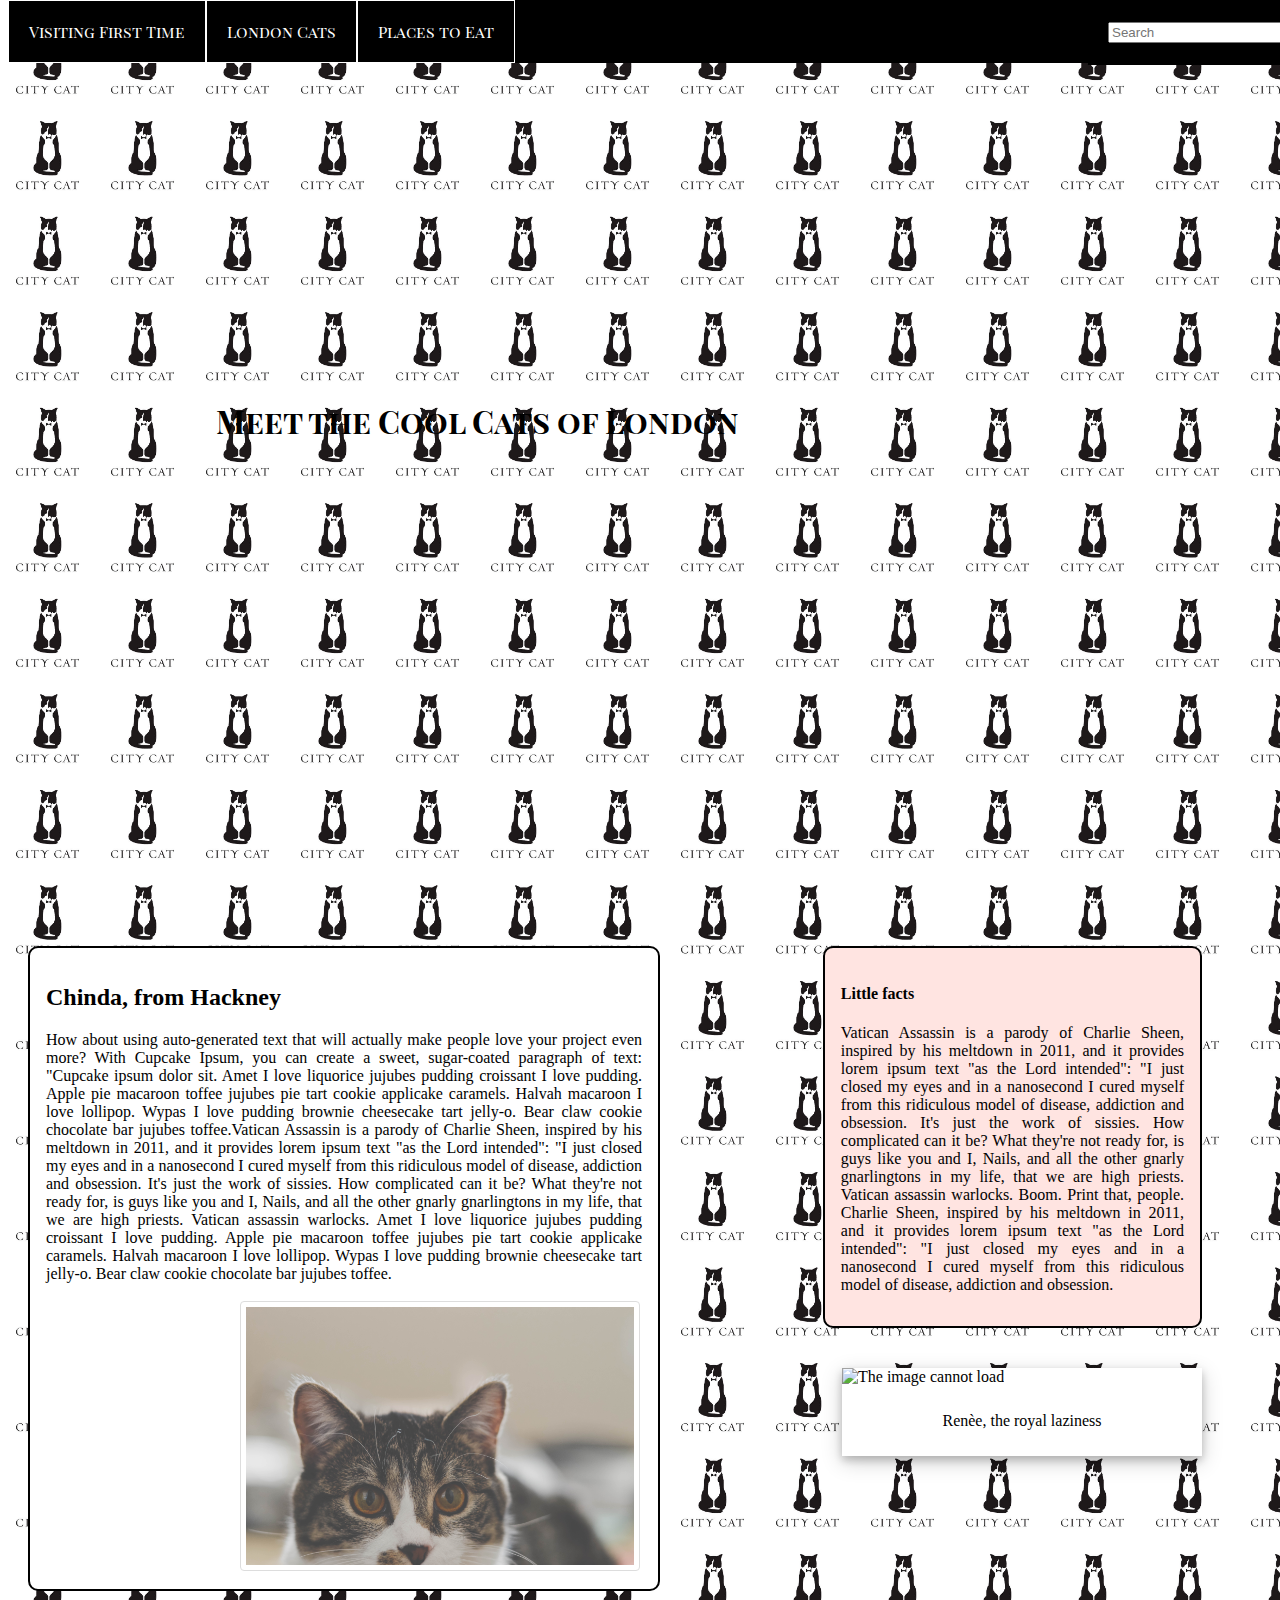
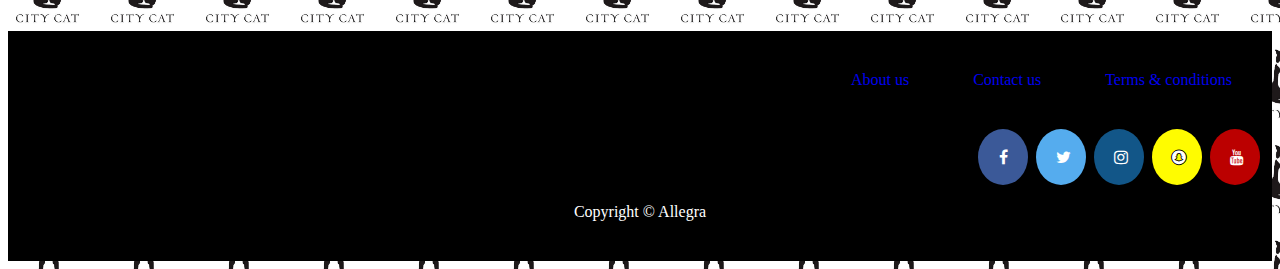
==== londoncats.html @ 824b5dd7 "second commit" ====
<!doctype html>

<html>

<head>
    <title>London Cats</title>
    <meta charset="UTF-8">
    <meta name="viewport" content="initial-scale=1.0">
 
    <link href="css/style2.css" rel="stylesheet" type="text/css">
    
    <link href="https://fonts.googleapis.com/css?family=EB+Garamond|Playfair+Display+SC|Tinos" rel="stylesheet">
    
    <link rel="stylesheet" href="https://cdnjs.cloudflare.com/ajax/libs/font-awesome/4.7.0/css/font-awesome.min.css">
    
     <!--link href="css/reset.css" rel="stylesheet" type="text/css"-->
    
</head>

<body>
    <header>
        
        <nav>
        <form>
            <input id="search" name="search box" type="text" placeholder="Search"/>
        </form>
        <ul>
            <li>
                <a href="index.html#visiting_first">
                    Visiting First Time
                </a>

            </li>
            <li>
                <a href="londoncats.html">
                    London Cats
                </a>
            </li>
                    
            <li class="dropdown">
    <a href="javascript:void(0)" class="dropbtn">Places to Eat</a>
    <div class="dropdown-content">
      <a href="index.html#vegan">Vegan</a>
      <a href="index.html#gluten_free">Gluten Free</a>
      <a href="index.html#paleo">Paleo</a>
    </div>
            </li>
        
        </ul>
    </nav>
    
    </header>
    

    <main>
        
        <!--H2 NOW HAS TO GO TO THE MAIN AND TO BE STYLED WTIH A DIV TAG------------------->    
        <div class="container">
        
            <div class="meet">
                <h2>Meet the Cool Cats of London</h2>
            </div>
        
        </div>
        
        <section id="london-cats">
            <h2>Chinda, from Hackney</h2>
            <p>
                How about using auto-generated text that will actually make people love your project even more? With Cupcake Ipsum, you can create a sweet, sugar-coated paragraph of text: "Cupcake ipsum dolor sit. Amet I love liquorice jujubes pudding croissant I love pudding. Apple pie macaroon toffee jujubes pie tart cookie applicake caramels. Halvah macaroon I love lollipop. Wypas I love pudding brownie cheesecake tart jelly-o. Bear claw cookie chocolate bar jujubes toffee.Vatican Assassin is a parody of Charlie Sheen, inspired by his meltdown in 2011, and it provides lorem ipsum text "as the Lord intended": 
                "I just closed my eyes and in a nanosecond I cured myself from this ridiculous model of disease, addiction and obsession. It's just the work of sissies. How complicated can it be? What they're not ready for, is guys like you and I, Nails, and all the other gnarly gnarlingtons in my life, that we are high priests. Vatican assassin warlocks. Amet I love liquorice jujubes pudding croissant I love pudding. Apple pie macaroon toffee jujubes pie tart cookie applicake caramels. Halvah macaroon I love lollipop. Wypas I love pudding brownie cheesecake tart jelly-o. Bear claw cookie chocolate bar jujubes toffee.
            </p>

            <img class="cat1" src=images/chinda62.jpg alt="The image cannot load" width="400"/>
            
        </section>
    
    </main>
    
    <aside>
        <section class="facts">
            <h4>Little facts</h4>
            <p>
                Vatican Assassin is a parody of Charlie Sheen, inspired by his meltdown in 2011, and it provides lorem ipsum text "as the Lord intended": "I just closed my eyes and in a nanosecond I cured myself from this ridiculous model of disease, addiction and obsession. It's just the work of sissies. How complicated can it be? What they're not ready for, is guys like you and I, Nails, and all the other gnarly gnarlingtons in my life, that we are high priests. Vatican assassin warlocks. Boom. Print that, people. Charlie Sheen, inspired by his meltdown in 2011, and it provides lorem ipsum text "as the Lord intended": "I just closed my eyes and in a nanosecond I cured myself from this ridiculous model of disease, addiction and obsession. 
            </p>
            
        </section>
        
    </aside>
    
    <aside>
        
        <div class="polaroid">
            <img src="images/renee73.jpg" alt="The image cannot load" width=360>
        <div class="container2">
            
            <p>Renèe, the royal laziness</p>
            
        </div>
        </div>
        
    </aside>
    
<!--JavaScript is best when external, if not, then at the end of BODY--->    
    <!--script>
        alert("This page contains sentitive information to other cats");
    </script-->
<!--Need to make it as a comment when editing...------------------------->

</body>
    
      <footer>
        
        <ul class="bottom_list">
        
            <li>
                <a href="#about_us">About us</a>
            </li>
            <li>
                <a href="#contact_us">Contact us</a>
            </li>
            <li>
                <a href="#terms">Terms & conditions</a>
            </li>
        </ul>
        
        <a href="#facebook" class="fa fa-facebook"></a>
        <a href="#twitter" class="fa fa-twitter"></a>
        <a href="#instagram" class="fa fa-instagram"></a>
        <a href="#snapchat" class="fa fa-snapchat"></a>
        <a href="#youtube" class="fa fa-youtube"></a>
        
         <p>Copyright &copy; Allegra</p>
        
    </footer>

</html>
---- css/style2.css ----
#london-cats {
    float: left;
    width: 50%;
    margin: 20px 20px 40px 20px;
    padding: 1em;
    border: 2px solid black;
    text-align: justify;
    border-radius: 10px;
    background-color: white;
}
        
.facts {
    float: right;
    margin: 20px 70px 40px 20px;
    width: 30%;
    padding: 1em;
    border: 2px solid black;
    background-color: mistyrose;
    text-align: justify;
    border-radius: 10px;
}
    
.container {
    position: relative;
}

.meet {
    background-image: url("../images/cat34524.jpg");
    background-size: 100%;
    background: cover;
    background-repeat: no-repeat;
    width: 100%;
    padding: 20em;
    padding-left: 10em;
    padding-top: 15em;
    color: black;
    text-align: left;
    margin-top: 3em;
    margin-left: 0;
    margin-right: 0;
    margin-bottom: 2em;
    text-decoration: none;
    font-size: 1.3em;
    font-family: 'Playfair Display SC', serif;
}

body {
    background-image: url("../images/city-cat_logo.png");
    background-repeat: repeat;
    background-size: 95px;
}


/*--HOW TO STYLE THE <SCRIPT> TAG???-------------------------------*/
        
script {
    padding: 40px;
    color: navajowhite;
}
        
.cat1 {
    border: 1px solid #ddd;
    border-radius: 4px;
    padding: 5px;
    width: 400px;
    float:right; 
    margin: 2px; 
}
        
div.polaroid {
    width: 360px;
    float: right;
    position: relative;
    background-color: white;
    box-shadow: 0 4px 8px 0 rgba(0, 0, 0, 0.2), 0 6px 20px 0 rgba(0, 0, 0, 0.19);
    margin: 0 70px 10px 10px;
}   

div.container2 {
    text-align: center;
    padding: 10px 20px;
    position: relative;
}


/* NAV BAR STYLING HERE:---------------------------------*/
nav ul {
    list-style-type: none;
    margin: 0;
    padding: 0;
    overflow: hidden;
    background-color: black;
}

nav li a {
    display: block;
    border: 1px solid white;
    margin: 0;
    color: white;
    text-align: center;
    padding: 20px 20px;
    text-decoration: none;
    font-size: 1em;
    font-family: 'Playfair Display SC', serif;
}

/* Change the link color to lightpink on hover */
nav li a:hover {
    background-color: lightpink;
}

nav {
    position: fixed;
    width: 100%;
    top: 0px;
    z-index: 3;
}

nav li {
    display: inline;
    float: left;
}

/*-----Search box----- how the fuck to style it????---*/ 
form {
    float: right;
    margin: 0;
    width: 200px;
    background-color: black;
    padding: 22px 20px;
} 

/*---------------drop button--------------------------------*/

.dropbtn {
    display: inline-block;
    color: white;
    text-align: center;
    padding: 20px 20px;
    text-decoration: none;
}

li a:hover, .dropdown:hover .dropbtn {
    background-color: lightpink;
}

li.dropdown {
    display: inline-block;
}

.dropdown-content {
    display: none;
    position: absolute;
    background-color: lightgrey;
    min-width: 180px;
    box-shadow: 0px 8px 16px 0px rgba(0,0,0,0.2);
    z-index: 1;
}

.dropdown-content a {
    color: black;
    padding: 20px 20px;
    text-decoration: none;
    display: block;
    text-align: left;
}

.dropdown-content a:hover {background-color: lightpink;}

.dropdown:hover .dropdown-content {
    display: block;
}
/* END OF NAV BAR STYLING ---------------------------*/
       


/* SOCIAL MEDIA ICONS stlying-------------------------*/
.fa {
    padding: 20px;
    font-size: 30px;
    width: 50px;
    text-decoration: none;
    border-radius: 50%;
    margin: 2px;
    position: relative;
    margin-top: 40px;
}

.fa:hover {
    opacity: 0.7;
}

.fa-facebook {
  background: #3B5998;
  color: white;
}

.fa-twitter {
  background: #55ACEE;
  color: white;
}
    
.fa-instagram {
  background: #125688;
  color: white;
} 
    
.fa-snapchat {
  background: #fffc00;
  color: white;
  text-shadow: -1px 0 black, 0 1px black, 1px 0 black, 0 -1px black;
}
   
.fa-youtube {
  background: #bb0000;
  color: white;
}   

/* SOCIAL MEDIA ICONS styling finished --------------*/

footer {
    clear: left;
    padding: 30px;
    padding-left: 10px;
    padding-right: 10px;
    width: 100%;
    margin: 0px;
    border: 0;
    color: white;
    background-color: black;
    text-align: right;
    position: relative;
    display: block;
}

footer ul {
    list-style-type: none;
    margin: 0;
    padding: 0;
    overflow: hidden;
    background-color: black;
    position: relative;
    margin-top: 10px;
}

footer li {
    display: inline;
    padding: 30px;
}

footer li a {
    text-decoration: none;
}

footer li a:hover {
    background-color: #111;
}
    
footer p {
    padding 20px;
    margin-bottom: 10px;
    position: relative;
    text-align: center;
}
/* END OF FOOTER STLYING --------------------------*/ 


/* EVERY PAGE MUST HAVE THISSSSS--MAKES A DIFF-----*/    
* {
    box-sizing: border-box;
}

img {
    max-width: 100%;
}

/*------------------------------------------------*/
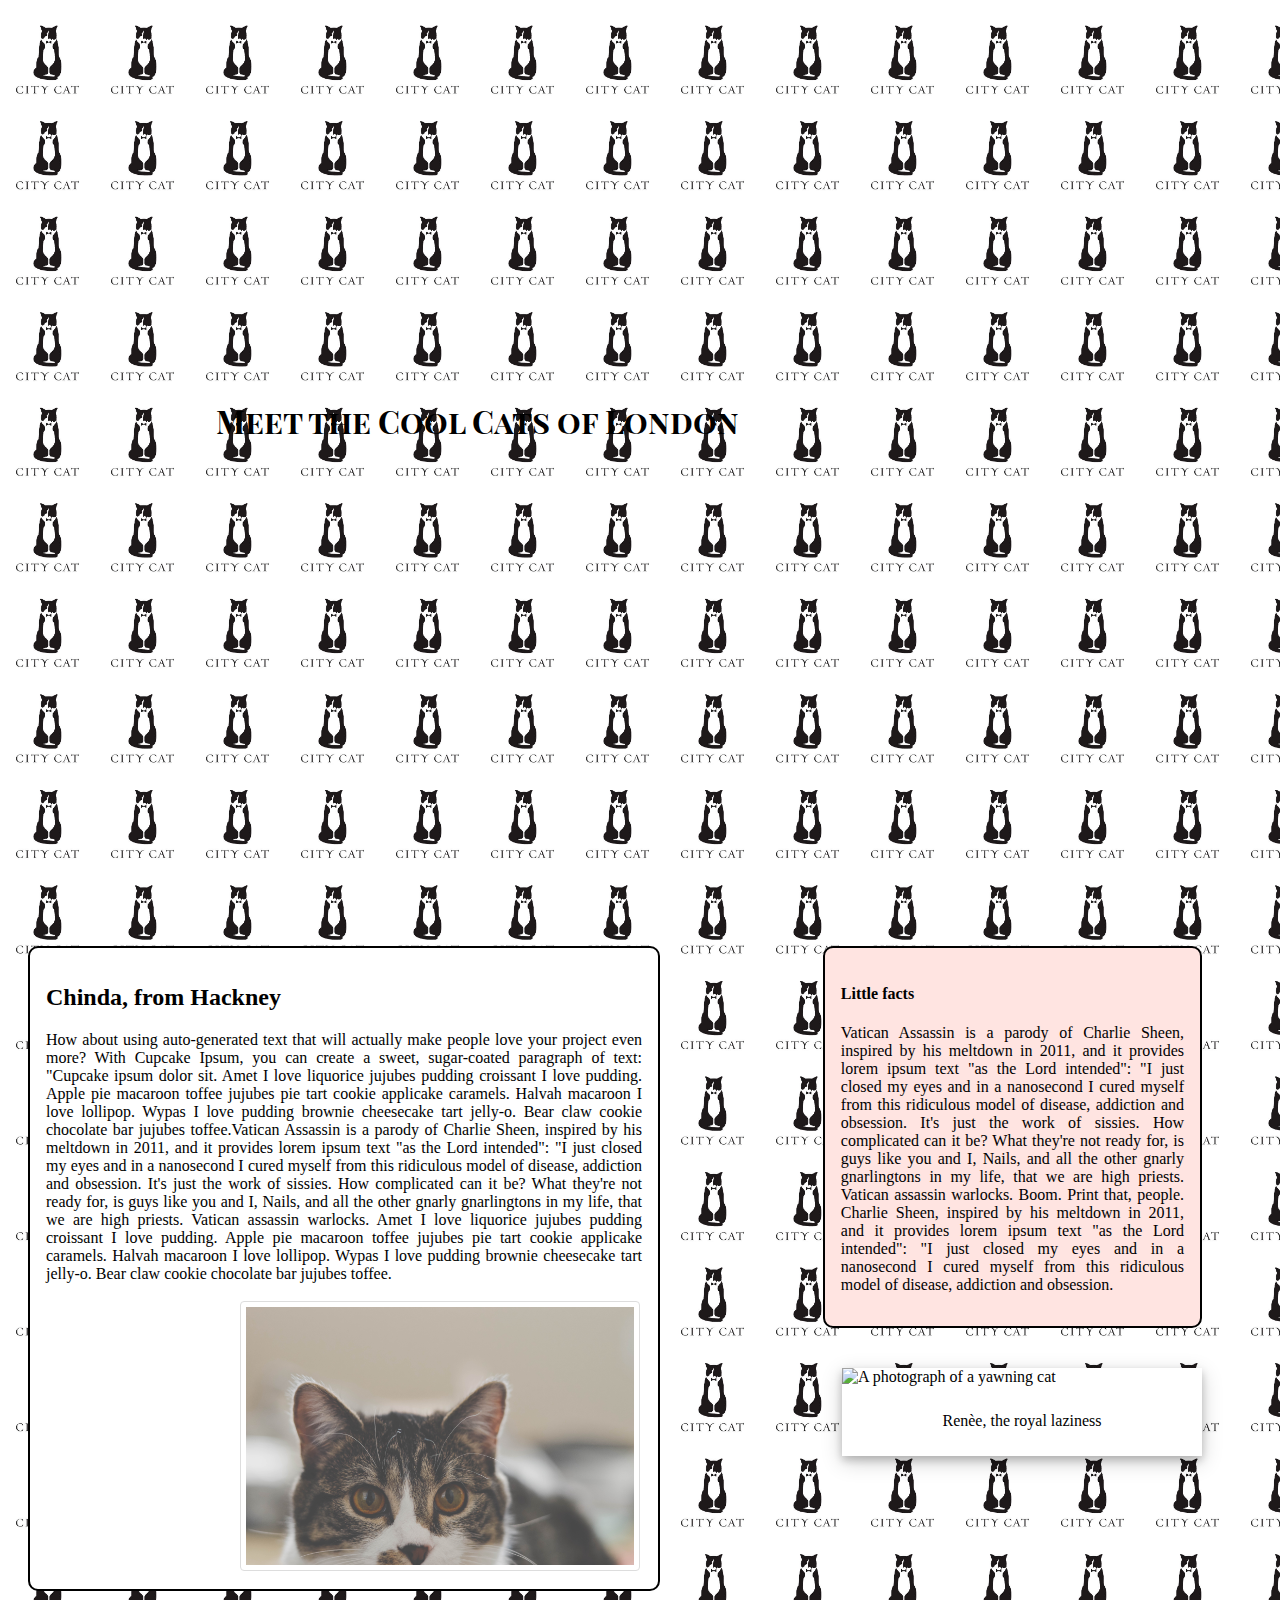
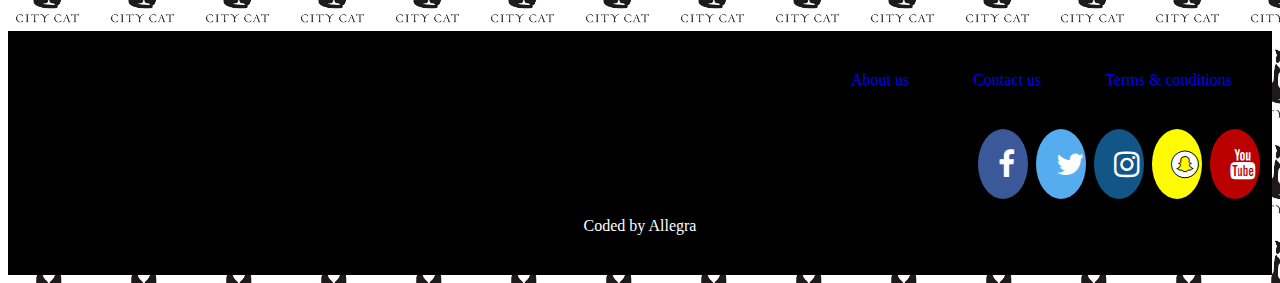
==== commit d57ddcdf: "fixed the first page" ====
--- a/londoncats.html
+++ b/londoncats.html
@@ -1,26 +1,29 @@
  <!doctype html>
 
-<html>
+<html lang="en">
 
 <head>
     <title>London Cats</title>
     <meta charset="UTF-8">
     <meta name="viewport" content="initial-scale=1.0">
- 
-    <link href="css/style2.css" rel="stylesheet" type="text/css">
+
+<!--1.LINK FOR BOOTSTRAP--> 
+<link rel="stylesheet" href="https://maxcdn.bootstrapcdn.com/bootstrap/4.0.0-alpha.6/css/bootstrap.min.css" integrity="sha384-rwoIResjU2yc3z8GV/NPeZWAv56rSmLldC3R/AZzGRnGxQQKnKkoFVhFQhNUwEyJ" crossorigin="anonymous">
     
-    <link href="https://fonts.googleapis.com/css?family=EB+Garamond|Playfair+Display+SC|Tinos" rel="stylesheet">
-    
-    <link rel="stylesheet" href="https://cdnjs.cloudflare.com/ajax/libs/font-awesome/4.7.0/css/font-awesome.min.css">
-    
-     <!--link href="css/reset.css" rel="stylesheet" type="text/css"-->
+<!--2.LINK FOR ICONS-->   
+<link rel="stylesheet" href="https://cdnjs.cloudflare.com/ajax/libs/font-awesome/4.7.0/css/font-awesome.min.css">   
+<!--3. CSS link -->
+ <link href="css/style2.css" rel="stylesheet" type="text/css">
+
+<!-- Google Fonts -->
+<link href="https://fonts.googleapis.com/css?family=EB+Garamond|Playfair+Display+SC|Tinos" rel="stylesheet">
     
 </head>
 
 <body>
     <header>
         
-        <nav>
+     <!--    <nav>
         <form>
             <input id="search" name="search box" type="text" placeholder="Search"/>
         </form>
@@ -47,14 +50,13 @@
             </li>
         
         </ul>
-    </nav>
+    </nav> -->
     
     </header>
     
 
     <main>
-        
-        <!--H2 NOW HAS TO GO TO THE MAIN AND TO BE STYLED WTIH A DIV TAG------------------->    
+   
         <div class="container">
         
             <div class="meet">
@@ -70,7 +72,7 @@
                 "I just closed my eyes and in a nanosecond I cured myself from this ridiculous model of disease, addiction and obsession. It's just the work of sissies. How complicated can it be? What they're not ready for, is guys like you and I, Nails, and all the other gnarly gnarlingtons in my life, that we are high priests. Vatican assassin warlocks. Amet I love liquorice jujubes pudding croissant I love pudding. Apple pie macaroon toffee jujubes pie tart cookie applicake caramels. Halvah macaroon I love lollipop. Wypas I love pudding brownie cheesecake tart jelly-o. Bear claw cookie chocolate bar jujubes toffee.
             </p>
 
-            <img class="cat1" src=images/chinda62.jpg alt="The image cannot load" width="400"/>
+            <img class="cat1" src=images/chinda62.jpg alt="Photograph of a cat" width="400"/>
             
         </section>
     
@@ -90,7 +92,8 @@
     <aside>
         
         <div class="polaroid">
-            <img src="images/renee73.jpg" alt="The image cannot load" width=360>
+            <img src="images/renee73.jpg" alt="A photograph of a yawning cat" width=360>
+
         <div class="container2">
             
             <p>Renèe, the royal laziness</p>
@@ -100,13 +103,12 @@
         
     </aside>
     
-<!--JavaScript is best when external, if not, then at the end of BODY--->    
+<!--JavaScript is best when external, if not, then at the end of BODY-->    
     <!--script>
         alert("This page contains sentitive information to other cats");
     </script-->
-<!--Need to make it as a comment when editing...------------------------->
+<!--Need to make it as a comment when editing...-->
 
-</body>
     
       <footer>
         
@@ -129,8 +131,34 @@
         <a href="#snapchat" class="fa fa-snapchat"></a>
         <a href="#youtube" class="fa fa-youtube"></a>
         
-         <p>Copyright &copy; Allegra</p>
+         <p>Coded by Allegra</p>
         
     </footer>
 
+
+
+<!--SCRIPT LINKS END OF BODY-->    
+      
+<!--4.jQuery-->
+<script src="https://ajax.googleapis.com/ajax/libs/jquery/3.2.1/jquery.min.js"></script>
+
+<!--5.this one for TETHER.IO-->
+<script src="https://npmcdn.com/tether@1.2.4/dist/js/tether.min.js"></script>
+    
+<!--6.JS for BOOTSTRAP-->
+<script src="https://maxcdn.bootstrapcdn.com/bootstrap/4.0.0-alpha.6/js/bootstrap.min.js" integrity="sha384-vBWWzlZJ8ea9aCX4pEW3rVHjgjt7zpkNpZk+02D9phzyeVkE+jo0ieGizqPLForn" crossorigin="anonymous"></script>
+    
+<!--7.link to JS-->
+<!-- <script src="scripts.js"></script> -->
+
+
+<!--JavaScript is best when external, if not, then at the end of BODY-->    
+    <!--script>
+        alert("This page contains sentitive information to other cats");
+    </script-->
+<!--Need to make it as a comment when editing...-->
+
+
+</body>
+
 </html> 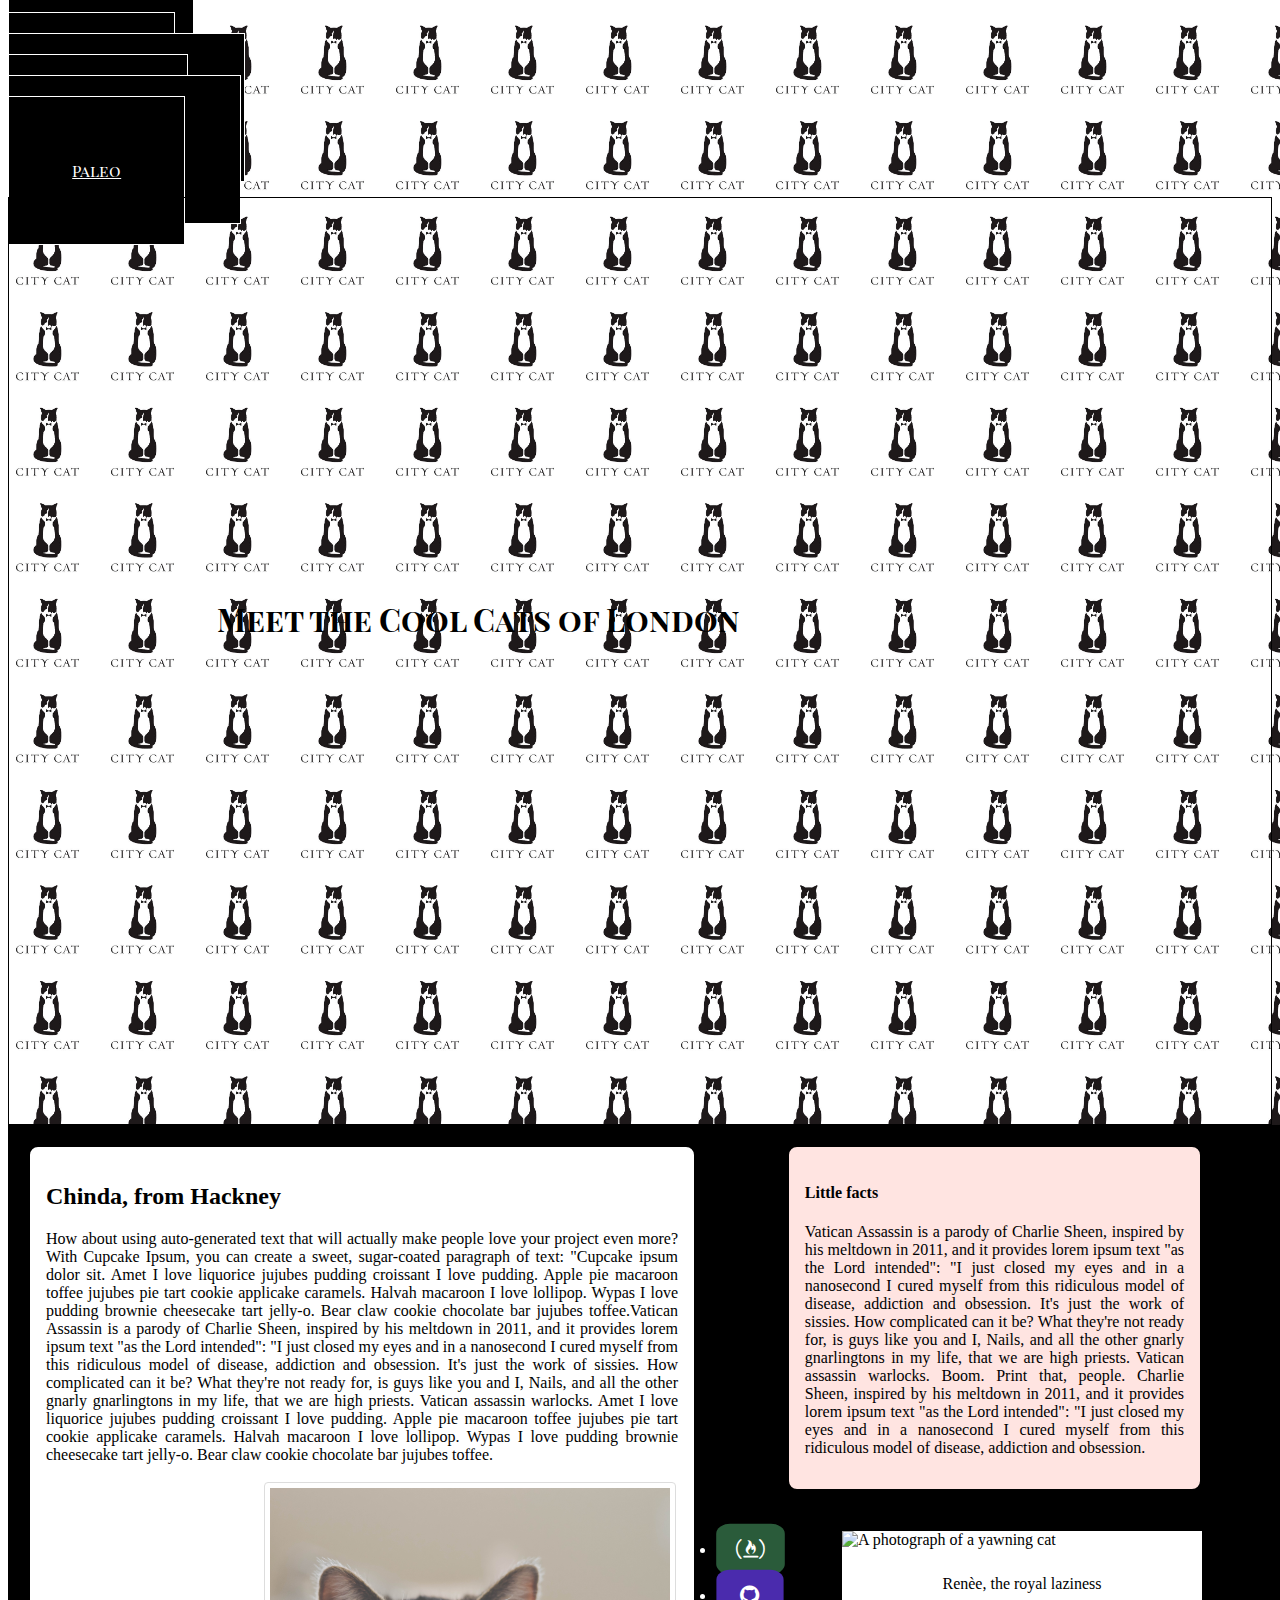
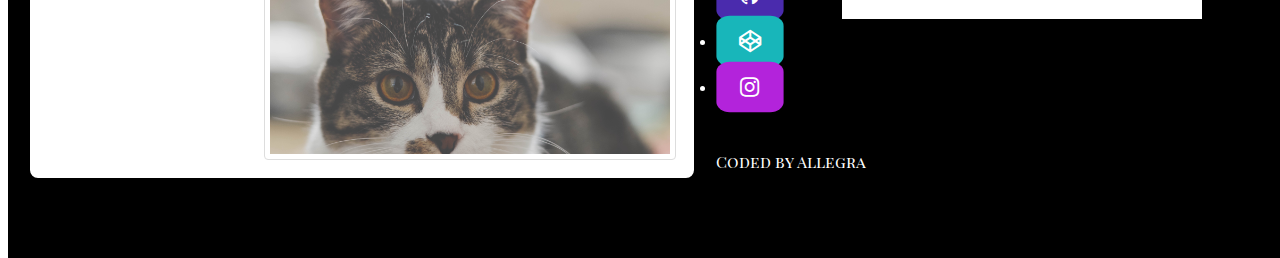
==== commit 6c164052: "adjusted index.html for mobile" ====
--- a/londoncats.html
+++ b/londoncats.html
@@ -21,38 +21,44 @@
 </head>
 
 <body>
-    <header>
-        
-     <!--    <nav>
-        <form>
-            <input id="search" name="search box" type="text" placeholder="Search"/>
-        </form>
-        <ul>
-            <li>
-                <a href="index.html#visiting_first">
-                    Visiting First Time
-                </a>
 
-            </li>
-            <li>
-                <a href="londoncats.html">
-                    London Cats
-                </a>
-            </li>
-                    
-            <li class="dropdown">
-    <a href="javascript:void(0)" class="dropbtn">Places to Eat</a>
-    <div class="dropdown-content">
-      <a href="index.html#vegan">Vegan</a>
-      <a href="index.html#gluten_free">Gluten Free</a>
-      <a href="index.html#paleo">Paleo</a>
+<nav class="navbar navbar-fixed-top">
+
+    <div class="container-fluid">
+            <div class="navbar-header text-center">
+                <a class="navbar-brand" href="#">MY LONDON GUIDE</a>
+            </div>
+
+      <ul class="three-nav-links d-flex flex-row justify-content-left col-xs-12">
+        <li class="nav-item">
+          <a class="nav-link" href="index.html#visiting">PLACES</a>
+          </li>
+        <li class="nav-item">
+          <a class="nav-link" href="londoncats.html">CATS</a>
+        </li>
+        <li class="nav-item dropdown">
+            <a class="dropdown-toggle nav-link" data-toggle="dropdown" href="index.html#restaurants">RESTAURANTS
+            <span class="caret"></span></a>
+            <ul class="dropdown-menu">
+                  <li class="nav-item"><a class="nav-link" href="index.html#vegan">Vegan</a></li>
+                  <li class="nav-item"><a class="nav-link" href="index.html#gluten-free">Gluten Free</a></li>
+                  <li class="nav-item"><a class="nav-link" href="index.html#paleo">Paleo</a></li>
+            </ul>
+        </li>
+      </ul> 
+
+<!--     <form>
+        <input id="search" name="search box" type="text" placeholder="Search"/>
+    </form>  -->
+
+      <!-- GLYPHICONS NOT WORKING -->
+<!--     <ul class="d-flex flex-row justify-content-end ">
+      <li><a href="#"><span class="glyphicon glyphicon-user" aria-hidden="true"></span> Sign Up</a></li>
+      <li><a href="#"><span class="glyphicon glyphicon-log-in" aria-hidden="true"></span> Login</a></li>
+    </ul> -->
+
     </div>
-            </li>
-        
-        </ul>
-    </nav> -->
-    
-    </header>
+</nav>
     
 
     <main>
@@ -109,38 +115,25 @@
     </script-->
 <!--Need to make it as a comment when editing...-->
 
-    
-      <footer>
+<footer>
+    <div class="social-icons d-flex flex-row justify-content-center col-xs-12">
+
+         <li><a href="https://www.freecodecamp.org/allegra9" target="_blank" title="FreeCodeCamp"><i class="fa fa-free-code-camp"></i></a></li>
+
+         <li><a href="https://github.com/Allegra9" target="_blank" title="GitHub" class="social-icon">
+          <i class="fa fa-github"></i></a></li>
+
+         <li><a href="https://codepen.io/aukseallegra" target="_blank" title="CodePen"><i class="fa fa-codepen" aria-hidden="true"></i></a></li> 
         
-        <ul class="bottom_list">
-        
-            <li>
-                <a href="#about_us">About us</a>
-            </li>
-            <li>
-                <a href="#contact_us">Contact us</a>
-            </li>
-            <li>
-                <a href="#terms">Terms & conditions</a>
-            </li>
-        </ul>
-        
-        <a href="#facebook" class="fa fa-facebook"></a>
-        <a href="#twitter" class="fa fa-twitter"></a>
-        <a href="#instagram" class="fa fa-instagram"></a>
-        <a href="#snapchat" class="fa fa-snapchat"></a>
-        <a href="#youtube" class="fa fa-youtube"></a>
-        
-         <p>Coded by Allegra</p>
-        
-    </footer>
-
-
+        <li><a href="https://www.instagram.com/houseofcold/" title="Instagram" class="social-icon"> <i class="fa fa-instagram"></i></a></li> 
+    </div>
+         <p class="text-center">Coded by Allegra</p>
+</footer>   
 
 <!--SCRIPT LINKS END OF BODY-->    
       
 <!--4.jQuery-->
-<script src="https://ajax.googleapis.com/ajax/libs/jquery/3.2.1/jquery.min.js"></script>
+<script src="https://ajax.googleapis.com/ajax/libs/jquery/3.3.1/jquery.min.js"></script>
 
 <!--5.this one for TETHER.IO-->
 <script src="https://npmcdn.com/tether@1.2.4/dist/js/tether.min.js"></script>
@@ -150,15 +143,6 @@
     
 <!--7.link to JS-->
 <!-- <script src="scripts.js"></script> -->
-
-
-<!--JavaScript is best when external, if not, then at the end of BODY-->    
-    <!--script>
-        alert("This page contains sentitive information to other cats");
-    </script-->
-<!--Need to make it as a comment when editing...-->
-
-
+    
 </body>
-
 </html> --- a/css/style2.css
+++ b/css/style2.css
@@ -1,3 +1,66 @@
+
+.navbar-brand {
+    color: #000;
+    padding: 20px;
+    font-family: 'Playfair Display SC', serif;
+}
+
+ul {
+    padding:0;
+    list-style: none;
+}
+
+nav li a {
+    background-color: #000;
+    color: #fff;
+    border: 1px solid white;
+    text-align: center;
+    width: 250px;
+    font-family: 'Playfair Display SC', serif;
+}
+
+.nav-link {
+    padding: 5%;
+}
+
+nav li a:hover {
+    background-color: lightpink;
+}
+
+.dropdown-menu a {
+    background-color: #000;
+    color: #fff;
+    border: 1px solid white;
+    text-align: center;
+    width: 250px;
+    font-family: 'Playfair Display SC', serif;
+}
+
+body {
+    padding-top: 10px;
+    background-image: url("../images/st_pauls776.jpg");
+    background: contain;
+    background-size: 100%;
+    background-repeat: no-repeat;
+    height: 900px;
+}
+
+.container {
+    background-image: url("../images/st_pauls776.jpg");
+    background: contain;
+    background-size: 100%;
+    background-repeat: no-repeat;
+    border: 0.5px #000 solid;
+    height: 70%;
+}
+
+
+
+
+
+
+
+
 #london-cats {
     float: left;
     width: 50%;
@@ -84,7 +147,7 @@
 
 
 /* NAV BAR STYLING HERE:---------------------------------*/
-nav ul {
+/*nav ul {
     list-style-type: none;
     margin: 0;
     padding: 0;
@@ -105,7 +168,7 @@
 }
 
 /* Change the link color to lightpink on hover */
-nav li a:hover {
+/*nav li a:hover {
     background-color: lightpink;
 }
 
@@ -119,20 +182,20 @@
 nav li {
     display: inline;
     float: left;
-}
+}*/*/
 
 /*-----Search box----- how the fuck to style it????---*/ 
-form {
+/*form {
     float: right;
     margin: 0;
     width: 200px;
     background-color: black;
     padding: 22px 20px;
-} 
+} */
 
 /*---------------drop button--------------------------------*/
 
-.dropbtn {
+/*.dropbtn {
     display: inline-block;
     color: white;
     text-align: center;
@@ -168,14 +231,10 @@
 .dropdown-content a:hover {background-color: lightpink;}
 
 .dropdown:hover .dropdown-content {
-    display: block;
-}
-/* END OF NAV BAR STYLING ---------------------------*/
-       
-
-
-/* SOCIAL MEDIA ICONS stlying-------------------------*/
-.fa {
+    display: block;*/
+
+
+/*.fa {
     padding: 20px;
     font-size: 30px;
     width: 50px;
@@ -188,8 +247,8 @@
 
 .fa:hover {
     opacity: 0.7;
-}
-
+}*/
+/*
 .fa-facebook {
   background: #3B5998;
   color: white;
@@ -214,11 +273,11 @@
 .fa-youtube {
   background: #bb0000;
   color: white;
-}   
+}   */
 
 /* SOCIAL MEDIA ICONS styling finished --------------*/
 
-footer {
+/*footer {
     clear: left;
     padding: 30px;
     padding-left: 10px;
@@ -261,23 +320,166 @@
     margin-bottom: 10px;
     position: relative;
     text-align: center;
-}
-/* END OF FOOTER STLYING --------------------------*/ 
-
-
-/* EVERY PAGE MUST HAVE THISSSSS--MAKES A DIFF-----*/    
-* {
-    box-sizing: border-box;
-}
-
-img {
-    max-width: 100%;
-}
-
-/*------------------------------------------------*/
-
-
-
-
-
-
+}*/
+
+
+/*SOCIAL MEDIA ICONS*/
+
+.social-icons li {
+    vertical-align: top;
+    margin: 1%;
+    display: inline;
+    height: 50px;
+}
+
+.social-icons a {
+    color: #fff;
+    text-decoration: none;
+}
+
+.fa-free-code-camp {
+    padding: 10px 14px;
+    background-color: #2a5b3a;
+    border-radius: 20%;
+    transform: scale(1.4);
+    margin: 0 10px 10px 10px;
+}
+.fa-free-code-camp:hover {
+    box-shadow: -5px -5px 40px #fff387;
+}
+
+.fa-github {
+    padding: 10px 17px;
+    background-color: #4a2bad;
+    border-radius: 20%;
+    transform: scale(1.4);
+    margin: 0 10px 10px 10px;
+}
+.fa-github:hover {
+    box-shadow: -5px -5px 40px #fff387;
+}
+
+.fa-codepen {
+    padding: 10px 16px;
+    background-color: #18b6ba;
+    border-radius: 20%;
+    transform: scale(1.4);
+    margin: 0 10px 10px 10px;
+}
+.fa-codepen:hover {
+    box-shadow: -5px -5px 40px #fff387;
+}
+
+.fa-instagram {
+    padding: 10px 17px;
+    background-color: #b323db;
+    border-radius: 20%;
+    transform: scale(1.4);
+    margin: 0 10px 10px 10px;
+}
+.fa-instagram:hover {
+    box-shadow: -5px -5px 40px #fff387;
+}
+
+footer {
+    padding: 70px;
+    width: 100%;
+    margin: 0px;
+    color: #fff;
+    background-color: #000;
+}
+
+footer ul {
+    list-style-type: none;
+}
+
+footer p {
+    font-family: 'Playfair Display SC', serif;
+    padding-top: 20px;
+}
+
+/*MEDIA QUERIES*/
+
+/* smaller than 1024 */ 
+/* iPad landscape */ 
+@media screen and (max-width: 990px){
+
+    h1 {
+    font-size: 9em;
+    padding-top: 20%;
+    letter-spacing: 10px;
+    }
+
+    .container {
+    height: 52%;
+    }
+
+}
+
+/* smaller than 768 */ 
+/* iPad portrait */ 
+@media screen and (max-width: 768px) {
+
+    nav li a {
+    width: 200px;
+    }
+
+    .dropdown-menu a {
+    width: 200px;
+    }
+
+    h1 {
+    font-size: 6em;
+    padding-top: 15%;
+    letter-spacing: 10px;
+    }
+
+    .container {
+    height: 40%;
+    }
+
+    #visiting {
+    column-count: 1;
+    }
+
+    #gluten-free {
+    column-count: 1;
+    }
+
+    #paleo {
+    column-count: 1;
+    }
+
+}
+
+/* smaller than 590 */
+/* iPhone 6 */
+@media screen and (max-width: 590px) {
+
+    nav li a {
+    width: 170px;
+    }
+
+    .dropdown-menu a {
+    width: 170px;
+    }
+
+    h1 {
+    font-size: 6em;
+    padding-top: 15%;
+    letter-spacing: 10px;
+    }
+
+    .container {
+    height: 40%;
+    }
+
+}    
+
+
+
+
+
+
+
+
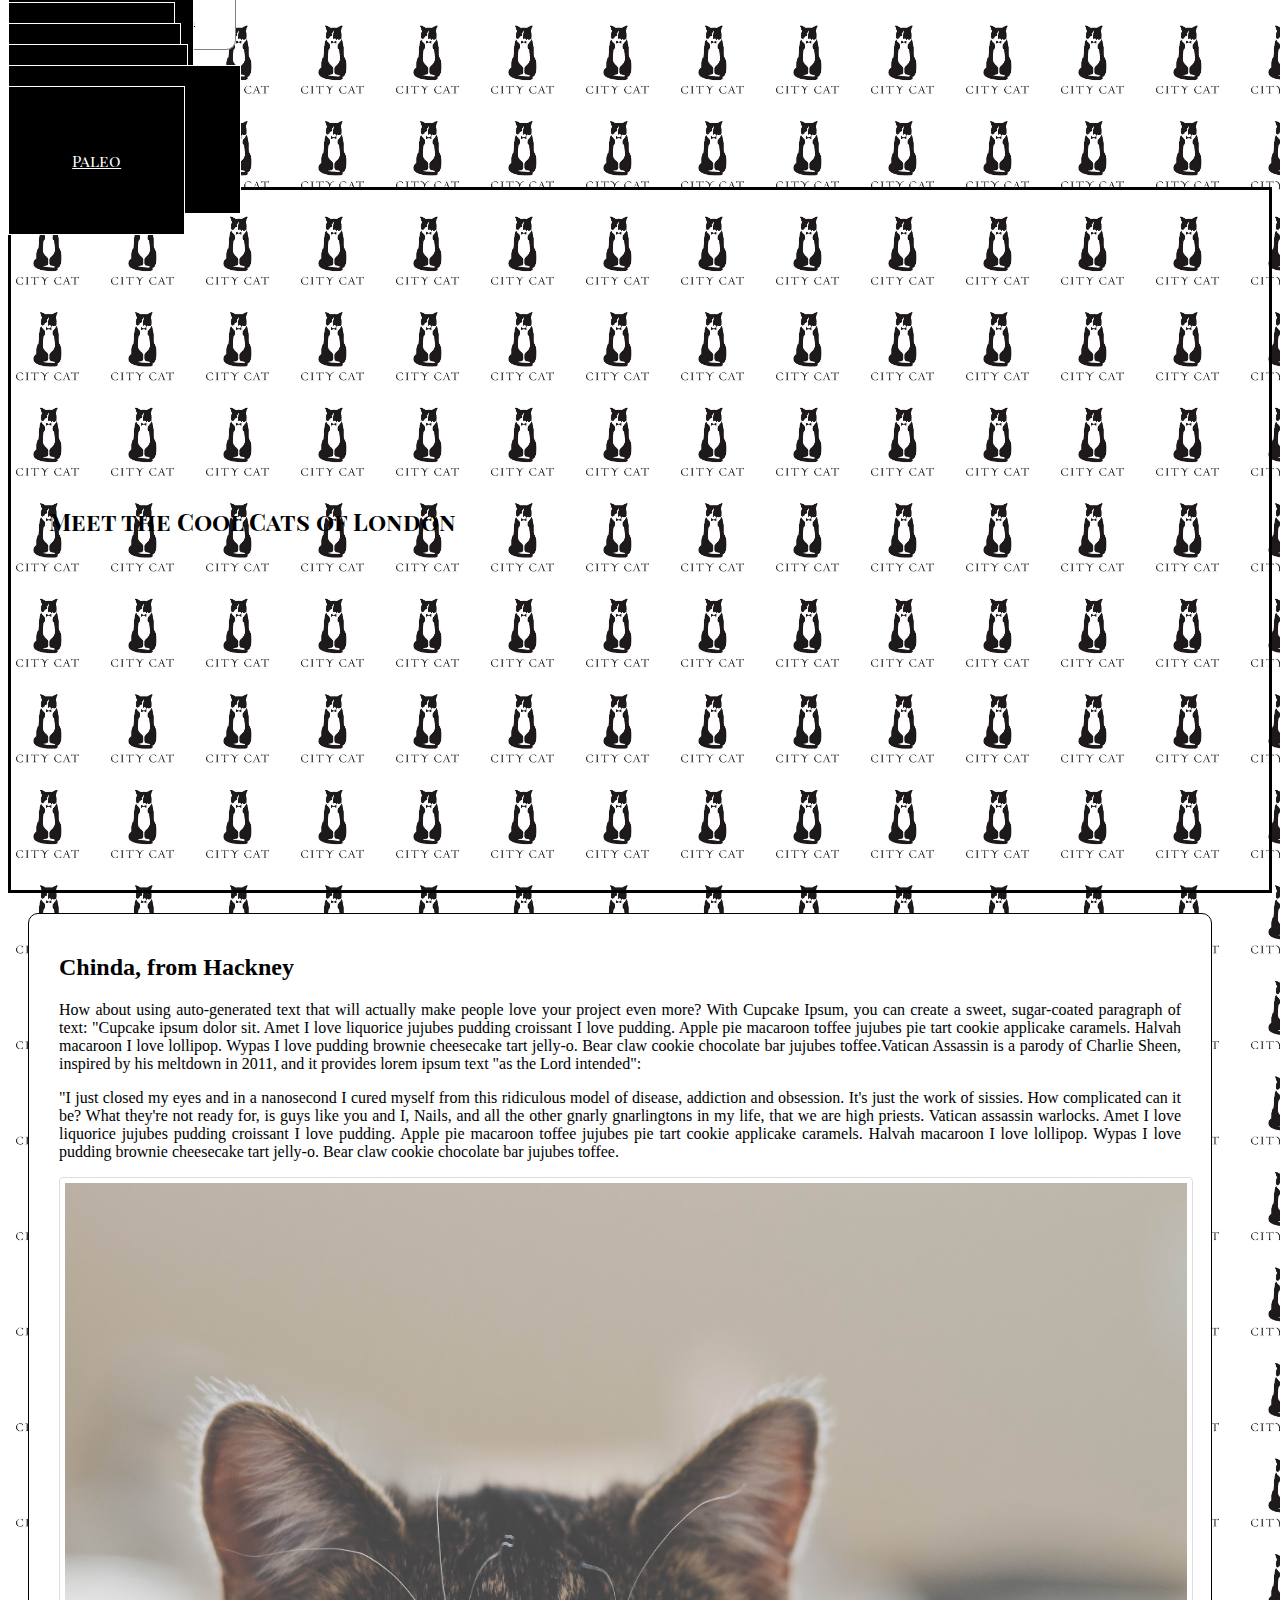
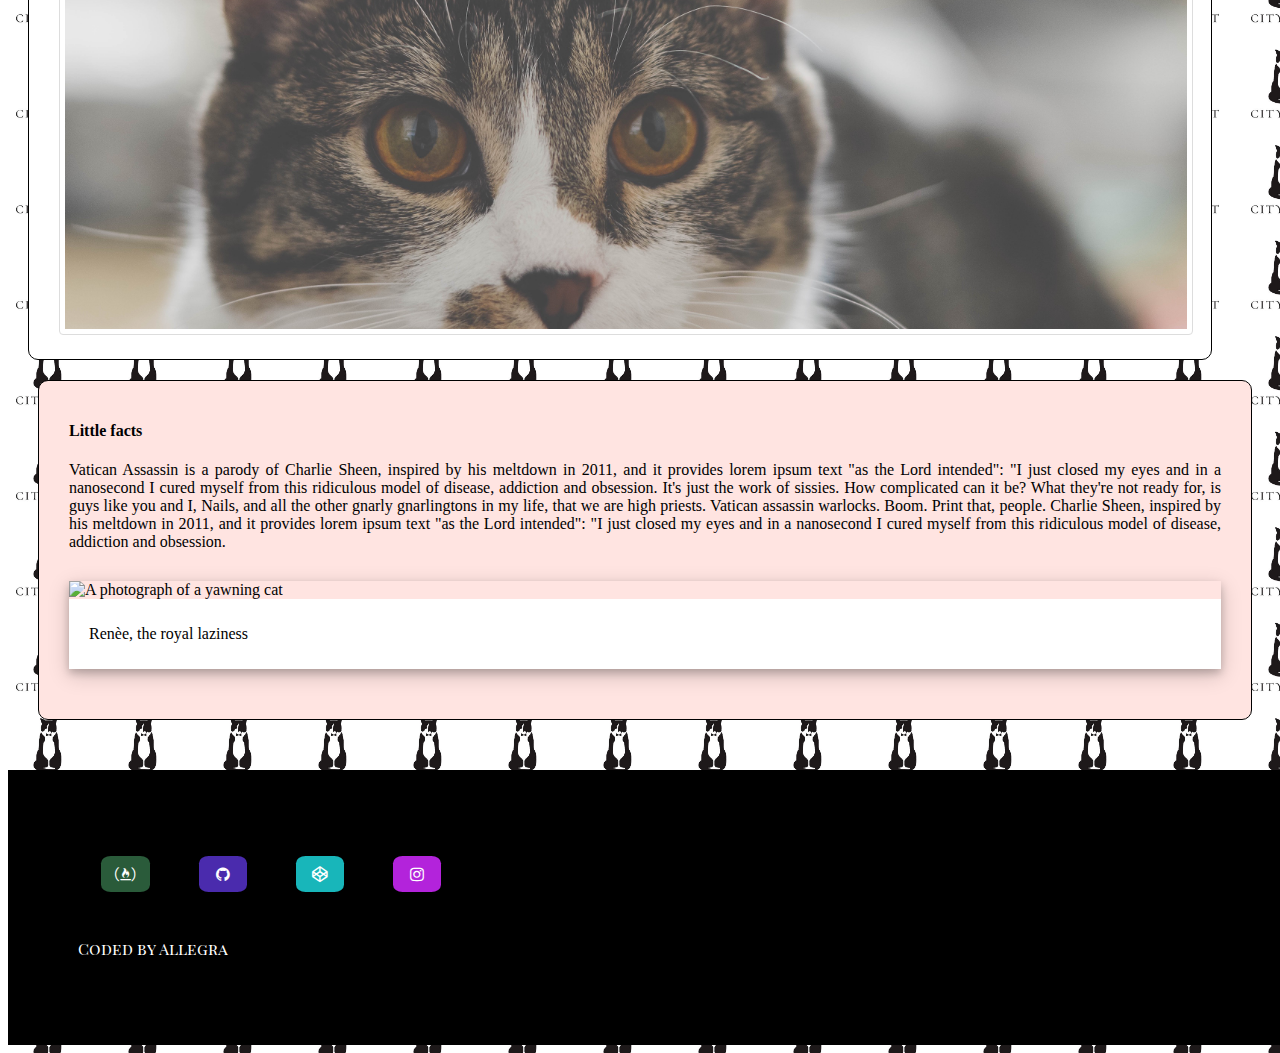
==== commit a47da825: "edited the second page" ====
--- a/londoncats.html
+++ b/londoncats.html
@@ -22,14 +22,14 @@
 
 <body>
 
-<nav class="navbar navbar-fixed-top">
+<nav class="navbar">
 
     <div class="container-fluid">
             <div class="navbar-header text-center">
                 <a class="navbar-brand" href="#">MY LONDON GUIDE</a>
             </div>
 
-      <ul class="three-nav-links d-flex flex-row justify-content-left col-xs-12">
+      <ul class="three-nav-links d-flex flex-row justify-content-left">
         <li class="nav-item">
           <a class="nav-link" href="index.html#visiting">PLACES</a>
           </li>
@@ -37,7 +37,7 @@
           <a class="nav-link" href="londoncats.html">CATS</a>
         </li>
         <li class="nav-item dropdown">
-            <a class="dropdown-toggle nav-link" data-toggle="dropdown" href="index.html#restaurants">RESTAURANTS
+            <a class="dropdown-toggle nav-link" data-toggle="dropdown" href="index.html#restaurants">FOOD
             <span class="caret"></span></a>
             <ul class="dropdown-menu">
                   <li class="nav-item"><a class="nav-link" href="index.html#vegan">Vegan</a></li>
@@ -45,78 +45,52 @@
                   <li class="nav-item"><a class="nav-link" href="index.html#paleo">Paleo</a></li>
             </ul>
         </li>
-      </ul> 
-
-<!--     <form>
-        <input id="search" name="search box" type="text" placeholder="Search"/>
-    </form>  -->
-
-      <!-- GLYPHICONS NOT WORKING -->
-<!--     <ul class="d-flex flex-row justify-content-end ">
-      <li><a href="#"><span class="glyphicon glyphicon-user" aria-hidden="true"></span> Sign Up</a></li>
-      <li><a href="#"><span class="glyphicon glyphicon-log-in" aria-hidden="true"></span> Login</a></li>
-    </ul> -->
+      </ul>
 
     </div>
 </nav>
-    
-
-    <main>
    
-        <div class="container">
+<div class="container-fluid">
         
-            <div class="meet">
+        <div class="row">
+            <div class="cat-profile-img col-md-12">
                 <h2>Meet the Cool Cats of London</h2>
             </div>
-        
         </div>
         
-        <section id="london-cats">
+<div class="row double-section">
+    <div class="chinda-hackney col-lg-7 col-md-12">
             <h2>Chinda, from Hackney</h2>
             <p>
                 How about using auto-generated text that will actually make people love your project even more? With Cupcake Ipsum, you can create a sweet, sugar-coated paragraph of text: "Cupcake ipsum dolor sit. Amet I love liquorice jujubes pudding croissant I love pudding. Apple pie macaroon toffee jujubes pie tart cookie applicake caramels. Halvah macaroon I love lollipop. Wypas I love pudding brownie cheesecake tart jelly-o. Bear claw cookie chocolate bar jujubes toffee.Vatican Assassin is a parody of Charlie Sheen, inspired by his meltdown in 2011, and it provides lorem ipsum text "as the Lord intended": 
+            </p>
+            <p>
                 "I just closed my eyes and in a nanosecond I cured myself from this ridiculous model of disease, addiction and obsession. It's just the work of sissies. How complicated can it be? What they're not ready for, is guys like you and I, Nails, and all the other gnarly gnarlingtons in my life, that we are high priests. Vatican assassin warlocks. Amet I love liquorice jujubes pudding croissant I love pudding. Apple pie macaroon toffee jujubes pie tart cookie applicake caramels. Halvah macaroon I love lollipop. Wypas I love pudding brownie cheesecake tart jelly-o. Bear claw cookie chocolate bar jujubes toffee.
             </p>
 
-            <img class="cat1" src=images/chinda62.jpg alt="Photograph of a cat" width="400"/>
-            
-        </section>
-    
-    </main>
-    
-    <aside>
-        <section class="facts">
+            <img class="chinda-img" src=images/chinda62.jpg alt="Photograph of a cat" width="500"/>
+    </div>
+        
+    <div class="little-facts col-lg-4 col-md-12">
             <h4>Little facts</h4>
             <p>
                 Vatican Assassin is a parody of Charlie Sheen, inspired by his meltdown in 2011, and it provides lorem ipsum text "as the Lord intended": "I just closed my eyes and in a nanosecond I cured myself from this ridiculous model of disease, addiction and obsession. It's just the work of sissies. How complicated can it be? What they're not ready for, is guys like you and I, Nails, and all the other gnarly gnarlingtons in my life, that we are high priests. Vatican assassin warlocks. Boom. Print that, people. Charlie Sheen, inspired by his meltdown in 2011, and it provides lorem ipsum text "as the Lord intended": "I just closed my eyes and in a nanosecond I cured myself from this ridiculous model of disease, addiction and obsession. 
             </p>
-            
-        </section>
-        
-    </aside>
-    
-    <aside>
-        
-        <div class="polaroid">
-            <img src="images/renee73.jpg" alt="A photograph of a yawning cat" width=360>
 
-        <div class="container2">
-            
-            <p>Renèe, the royal laziness</p>
-            
-        </div>
-        </div>
-        
-    </aside>
-    
-<!--JavaScript is best when external, if not, then at the end of BODY-->    
-    <!--script>
-        alert("This page contains sentitive information to other cats");
-    </script-->
-<!--Need to make it as a comment when editing...-->
+            <div class="thumbnail">
+                <img class="yawning-cat" src="images/renee73.jpg" alt="A photograph of a yawning cat" 
+                width=300>
+            <div class="caption text-center">
+                <p>Renèe, the royal laziness</p>
+            </div>
+            </div>
+    </div>
+</div>
+
+</div> 
 
 <footer>
-    <div class="social-icons d-flex flex-row justify-content-center col-xs-12">
+    <ul class="social-icons d-flex flex-row justify-content-center col-xs-12">
 
          <li><a href="https://www.freecodecamp.org/allegra9" target="_blank" title="FreeCodeCamp"><i class="fa fa-free-code-camp"></i></a></li>
 
@@ -126,7 +100,7 @@
          <li><a href="https://codepen.io/aukseallegra" target="_blank" title="CodePen"><i class="fa fa-codepen" aria-hidden="true"></i></a></li> 
         
         <li><a href="https://www.instagram.com/houseofcold/" title="Instagram" class="social-icon"> <i class="fa fa-instagram"></i></a></li> 
-    </div>
+    </ul>
          <p class="text-center">Coded by Allegra</p>
 </footer>   
 
--- a/css/style2.css
+++ b/css/style2.css
@@ -1,8 +1,14 @@
 
 .navbar-brand {
     color: #000;
-    padding: 20px;
-    font-family: 'Playfair Display SC', serif;
+    padding: 20px 40px;
+    font-family: 'Playfair Display SC', serif;
+
+    background-color: #fff;
+    border: 1px gray solid;
+    border-radius: 10px;
+    margin-bottom: 20px;
+    margin-top: 40px;
 }
 
 ul {
@@ -33,77 +39,6 @@
     border: 1px solid white;
     text-align: center;
     width: 250px;
-    font-family: 'Playfair Display SC', serif;
-}
-
-body {
-    padding-top: 10px;
-    background-image: url("../images/st_pauls776.jpg");
-    background: contain;
-    background-size: 100%;
-    background-repeat: no-repeat;
-    height: 900px;
-}
-
-.container {
-    background-image: url("../images/st_pauls776.jpg");
-    background: contain;
-    background-size: 100%;
-    background-repeat: no-repeat;
-    border: 0.5px #000 solid;
-    height: 70%;
-}
-
-
-
-
-
-
-
-
-#london-cats {
-    float: left;
-    width: 50%;
-    margin: 20px 20px 40px 20px;
-    padding: 1em;
-    border: 2px solid black;
-    text-align: justify;
-    border-radius: 10px;
-    background-color: white;
-}
-        
-.facts {
-    float: right;
-    margin: 20px 70px 40px 20px;
-    width: 30%;
-    padding: 1em;
-    border: 2px solid black;
-    background-color: mistyrose;
-    text-align: justify;
-    border-radius: 10px;
-}
-    
-.container {
-    position: relative;
-}
-
-.meet {
-    background-image: url("../images/cat34524.jpg");
-    background-size: 100%;
-    background: cover;
-    background-repeat: no-repeat;
-    width: 100%;
-    padding: 20em;
-    padding-left: 10em;
-    padding-top: 15em;
-    color: black;
-    text-align: left;
-    margin-top: 3em;
-    margin-left: 0;
-    margin-right: 0;
-    margin-bottom: 2em;
-    text-decoration: none;
-    font-size: 1.3em;
     font-family: 'Playfair Display SC', serif;
 }
 
@@ -113,215 +48,67 @@
     background-size: 95px;
 }
 
-
-/*--HOW TO STYLE THE <SCRIPT> TAG???-------------------------------*/
-        
-script {
-    padding: 40px;
-    color: navajowhite;
-}
-        
-.cat1 {
+.cat-profile-img {
+    background-image: url("../images/cat34524.jpg");
+    background-size: 100%;
+    background: contain, cover;
+    background-repeat: no-repeat;
+    height: 700px;
+    margin-bottom: 1%;
+    margin-top: 1%;
+    border: solid;
+}
+
+.cat-profile-img h2 {
+    float: left;
+    margin-top: 25%;
+    margin-left: 3%;
+    font-family: 'Playfair Display SC', serif;
+}
+
+.double-section {
+    margin: 20px 20px 50px 20px;
+}
+
+.chinda-hackney {
+    padding: 20px 30px;
+    border: 1px solid #000;
+    text-align: justify;
+    border-radius: 10px;
+    background-color: #fff;
+    margin: 0 40px 20px 0;
+}
+
+.chinda-img {
     border: 1px solid #ddd;
     border-radius: 4px;
     padding: 5px;
-    width: 400px;
-    float:right; 
-    margin: 2px; 
+    width: 100%
 }
         
-div.polaroid {
-    width: 360px;
-    float: right;
-    position: relative;
-    background-color: white;
+.little-facts {
+    padding: 20px 30px;
+    border: 1px solid #000;
+    text-align: justify;
+    border-radius: 10px;
+    background-color: mistyrose;
+    margin: 0 0 20px 10px;
+}
+        
+.thumbnail {
+    width: 100%;
+    margin: 30px 0;
     box-shadow: 0 4px 8px 0 rgba(0, 0, 0, 0.2), 0 6px 20px 0 rgba(0, 0, 0, 0.19);
-    margin: 0 70px 10px 10px;
 }   
 
-div.container2 {
-    text-align: center;
+.yawning-cat {
+    width: 100%;
+}
+
+.caption {
     padding: 10px 20px;
-    position: relative;
-}
-
-
-/* NAV BAR STYLING HERE:---------------------------------*/
-/*nav ul {
-    list-style-type: none;
-    margin: 0;
-    padding: 0;
-    overflow: hidden;
-    background-color: black;
-}
-
-nav li a {
-    display: block;
-    border: 1px solid white;
-    margin: 0;
-    color: white;
-    text-align: center;
-    padding: 20px 20px;
-    text-decoration: none;
-    font-size: 1em;
-    font-family: 'Playfair Display SC', serif;
-}
-
-/* Change the link color to lightpink on hover */
-/*nav li a:hover {
-    background-color: lightpink;
-}
-
-nav {
-    position: fixed;
-    width: 100%;
-    top: 0px;
-    z-index: 3;
-}
-
-nav li {
-    display: inline;
-    float: left;
-}*/*/
-
-/*-----Search box----- how the fuck to style it????---*/ 
-/*form {
-    float: right;
-    margin: 0;
-    width: 200px;
-    background-color: black;
-    padding: 22px 20px;
-} */
-
-/*---------------drop button--------------------------------*/
-
-/*.dropbtn {
-    display: inline-block;
-    color: white;
-    text-align: center;
-    padding: 20px 20px;
-    text-decoration: none;
-}
-
-li a:hover, .dropdown:hover .dropbtn {
-    background-color: lightpink;
-}
-
-li.dropdown {
-    display: inline-block;
-}
-
-.dropdown-content {
-    display: none;
-    position: absolute;
-    background-color: lightgrey;
-    min-width: 180px;
-    box-shadow: 0px 8px 16px 0px rgba(0,0,0,0.2);
-    z-index: 1;
-}
-
-.dropdown-content a {
-    color: black;
-    padding: 20px 20px;
-    text-decoration: none;
-    display: block;
-    text-align: left;
-}
-
-.dropdown-content a:hover {background-color: lightpink;}
-
-.dropdown:hover .dropdown-content {
-    display: block;*/
-
-
-/*.fa {
-    padding: 20px;
-    font-size: 30px;
-    width: 50px;
-    text-decoration: none;
-    border-radius: 50%;
-    margin: 2px;
-    position: relative;
-    margin-top: 40px;
-}
-
-.fa:hover {
-    opacity: 0.7;
-}*/
-/*
-.fa-facebook {
-  background: #3B5998;
-  color: white;
-}
-
-.fa-twitter {
-  background: #55ACEE;
-  color: white;
-}
-    
-.fa-instagram {
-  background: #125688;
-  color: white;
-} 
-    
-.fa-snapchat {
-  background: #fffc00;
-  color: white;
-  text-shadow: -1px 0 black, 0 1px black, 1px 0 black, 0 -1px black;
-}
-   
-.fa-youtube {
-  background: #bb0000;
-  color: white;
-}   */
-
-/* SOCIAL MEDIA ICONS styling finished --------------*/
-
-/*footer {
-    clear: left;
-    padding: 30px;
-    padding-left: 10px;
-    padding-right: 10px;
-    width: 100%;
-    margin: 0px;
-    border: 0;
-    color: white;
-    background-color: black;
-    text-align: right;
-    position: relative;
-    display: block;
-}
-
-footer ul {
-    list-style-type: none;
-    margin: 0;
-    padding: 0;
-    overflow: hidden;
-    background-color: black;
-    position: relative;
-    margin-top: 10px;
-}
-
-footer li {
-    display: inline;
-    padding: 30px;
-}
-
-footer li a {
-    text-decoration: none;
-}
-
-footer li a:hover {
-    background-color: #111;
-}
-    
-footer p {
-    padding 20px;
-    margin-bottom: 10px;
-    position: relative;
-    text-align: center;
-}*/
-
+    background-color: #fff;
+}
 
 /*SOCIAL MEDIA ICONS*/
 
@@ -330,6 +117,8 @@
     margin: 1%;
     display: inline;
     height: 50px;
+    transform: scale(1.4);
+/*this scales them all together*/
 }
 
 .social-icons a {
@@ -341,7 +130,7 @@
     padding: 10px 14px;
     background-color: #2a5b3a;
     border-radius: 20%;
-    transform: scale(1.4);
+/*    transform: scale(1.4);*/
     margin: 0 10px 10px 10px;
 }
 .fa-free-code-camp:hover {
@@ -352,7 +141,7 @@
     padding: 10px 17px;
     background-color: #4a2bad;
     border-radius: 20%;
-    transform: scale(1.4);
+/*    transform: scale(1.4);*/
     margin: 0 10px 10px 10px;
 }
 .fa-github:hover {
@@ -363,7 +152,7 @@
     padding: 10px 16px;
     background-color: #18b6ba;
     border-radius: 20%;
-    transform: scale(1.4);
+/*    transform: scale(1.4);*/
     margin: 0 10px 10px 10px;
 }
 .fa-codepen:hover {
@@ -374,7 +163,7 @@
     padding: 10px 17px;
     background-color: #b323db;
     border-radius: 20%;
-    transform: scale(1.4);
+/*    transform: scale(1.4);*/
     margin: 0 10px 10px 10px;
 }
 .fa-instagram:hover {
@@ -400,19 +189,20 @@
 
 /*MEDIA QUERIES*/
 
-/* smaller than 1024 */ 
+/* smaller than 990 */ 
 /* iPad landscape */ 
 @media screen and (max-width: 990px){
 
-    h1 {
-    font-size: 9em;
-    padding-top: 20%;
-    letter-spacing: 10px;
-    }
-
-    .container {
-    height: 52%;
-    }
+    .cat-profile-img {
+    height: 600px;
+    }
+
+    .cat-profile-img h2 {
+    margin-top: 25%;
+    margin-left: 3%;
+    font-size: 1.8em;
+    }
+
 
 }
 
@@ -428,27 +218,24 @@
     width: 200px;
     }
 
-    h1 {
-    font-size: 6em;
-    padding-top: 15%;
-    letter-spacing: 10px;
-    }
-
-    .container {
-    height: 40%;
-    }
-
-    #visiting {
-    column-count: 1;
-    }
-
-    #gluten-free {
-    column-count: 1;
-    }
-
-    #paleo {
-    column-count: 1;
-    }
+    .cat-profile-img {
+    height: 450px;
+    }
+
+    .cat-profile-img h2 {
+    margin-top: 25%;
+    margin-left: 3%;
+    font-size: 1.4em;
+    }
+
+    .chinda-hackney {
+    margin: 0 0 20px 0;
+    }
+
+    .little-facts {
+    margin: 20px 0 20px 0;
+    }
+
 
 }
 
@@ -457,22 +244,28 @@
 @media screen and (max-width: 590px) {
 
     nav li a {
-    width: 170px;
+    width: 100px;
     }
 
     .dropdown-menu a {
-    width: 170px;
-    }
-
-    h1 {
-    font-size: 6em;
-    padding-top: 15%;
-    letter-spacing: 10px;
-    }
-
-    .container {
-    height: 40%;
-    }
+    width: 100px;
+    }
+
+    .cat-profile-img {
+    height: 200px;
+    }
+
+    .cat-profile-img h2 {
+    margin-top: 25%;
+    margin-left: 3%;
+    font-size: 0.7em;
+    }
+
+    .social-icons li {
+    transform: scale(1.2);
+    /*this scales them all together*/
+    }
+ 
 
 }    
 
@@ -483,3 +276,7 @@
 
 
 
+
+
+
+
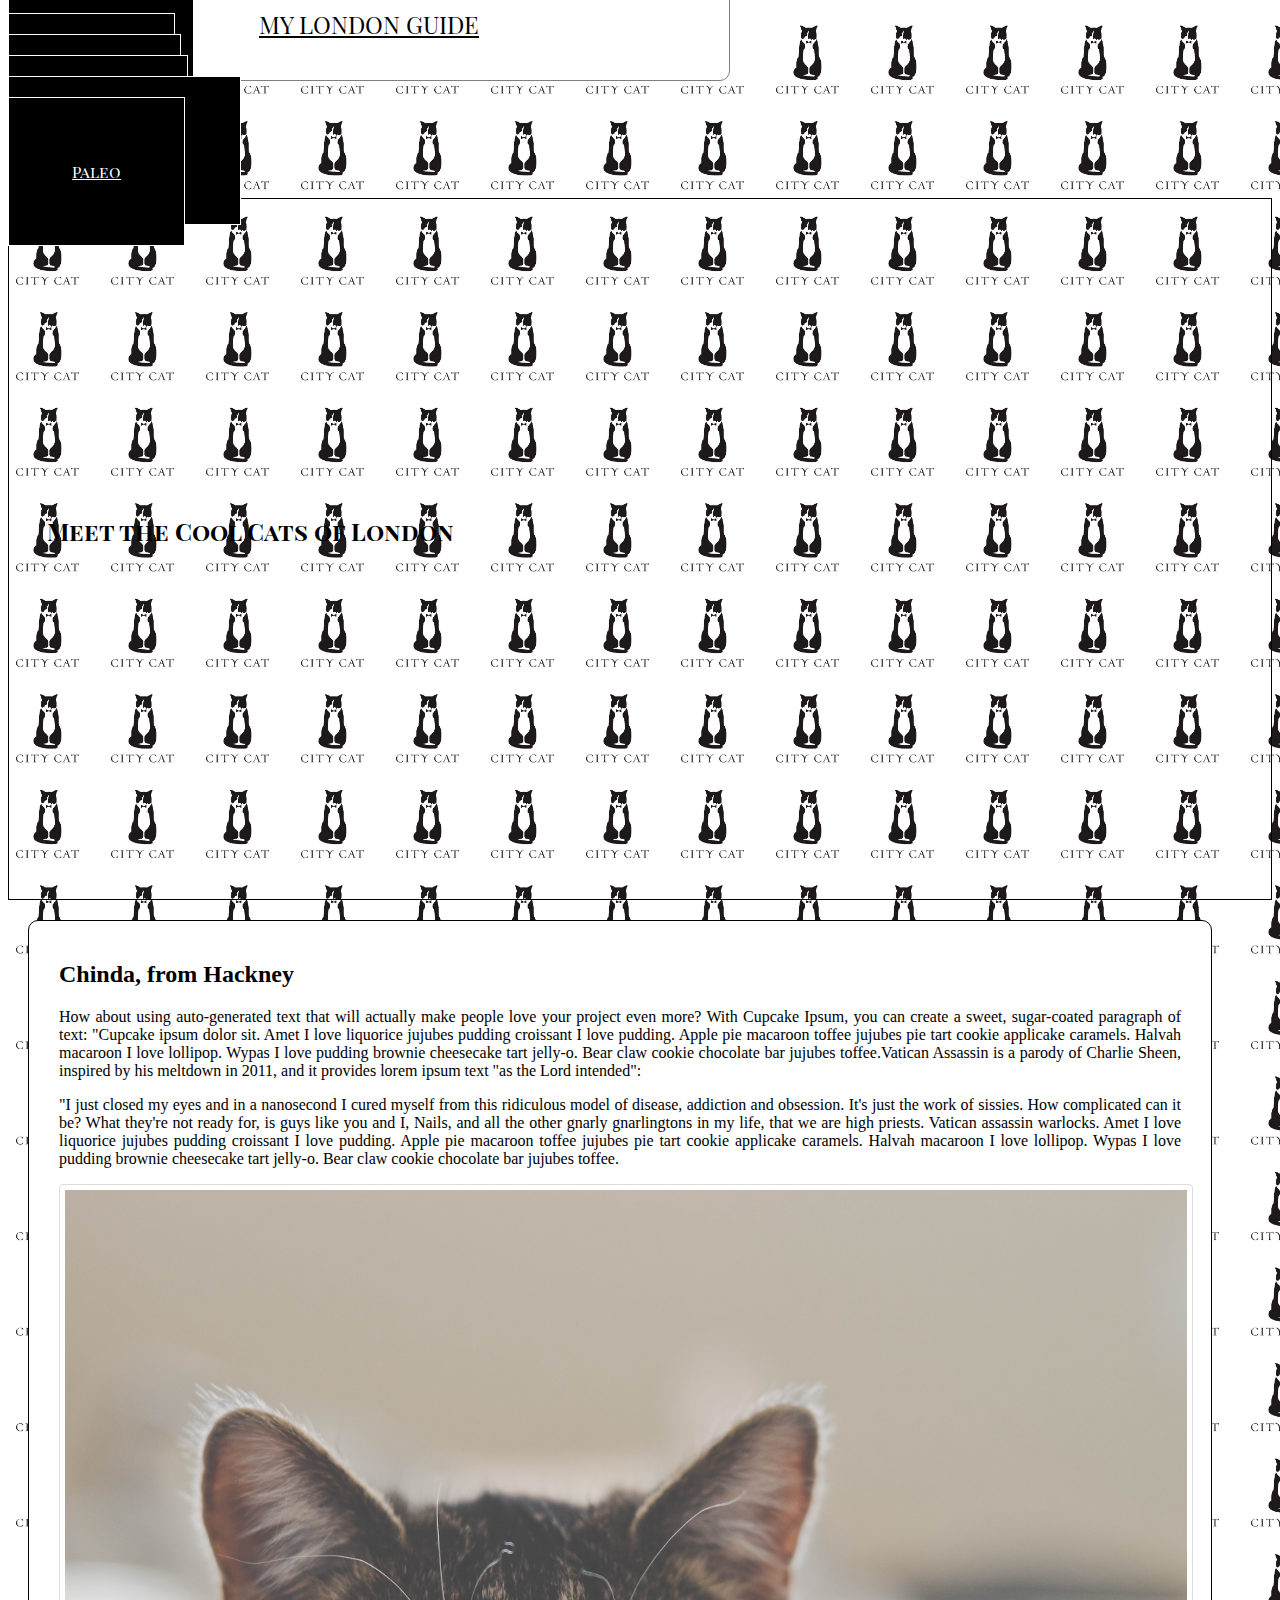
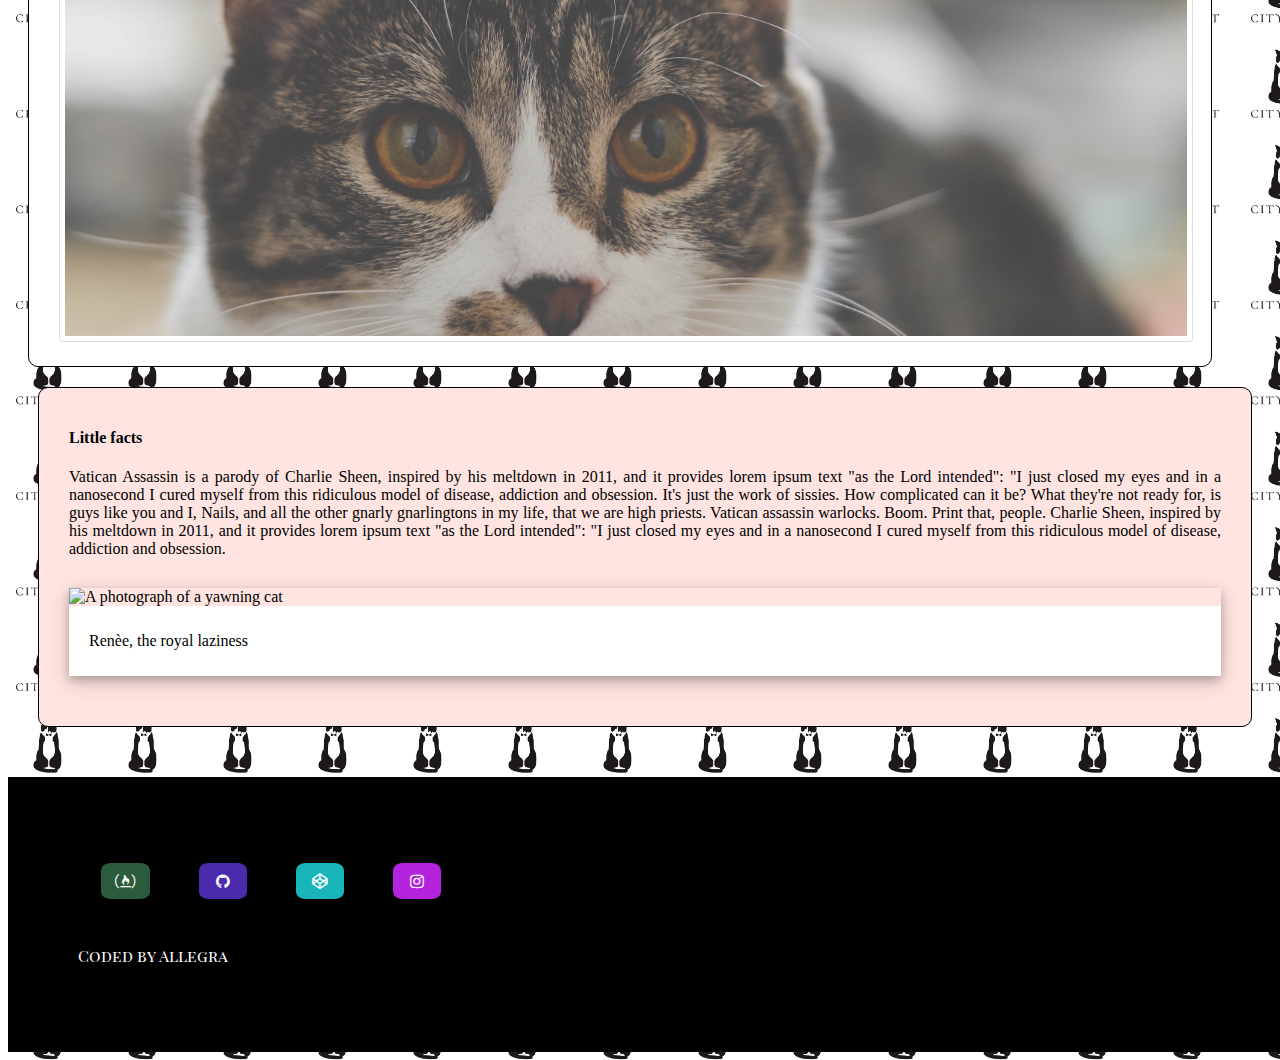
==== commit c345cb8f: "adj mobile view" ====
--- a/londoncats.html
+++ b/londoncats.html
@@ -50,7 +50,7 @@
     </div>
 </nav>
    
-<div class="container-fluid">
+<div class="container">
         
         <div class="row">
             <div class="cat-profile-img col-md-12">
--- a/css/style2.css
+++ b/css/style2.css
@@ -1,9 +1,9 @@
 
 .navbar-brand {
     color: #000;
-    padding: 20px 40px;
-    font-family: 'Playfair Display SC', serif;
-
+    padding: 40px 250px;
+    font-size: 1.5em;
+    font-family: 'Playfair Display SC', serif;
     background-color: #fff;
     border: 1px gray solid;
     border-radius: 10px;
@@ -56,7 +56,7 @@
     height: 700px;
     margin-bottom: 1%;
     margin-top: 1%;
-    border: solid;
+    border: 1px #000 solid;
 }
 
 .cat-profile-img h2 {
@@ -189,12 +189,29 @@
 
 /*MEDIA QUERIES*/
 
+/* smaller than 1200 */ 
+/* iPad landscape */ 
+@media screen and (max-width: 1200px){
+
+    .cat-profile-img {
+        height: 550px;
+    }
+
+    .cat-profile-img h2 {
+    margin-top: 24%;
+    margin-left: 3%;
+    font-size: 1.7em;
+    }
+
+}
+
+
 /* smaller than 990 */ 
 /* iPad landscape */ 
 @media screen and (max-width: 990px){
 
     .cat-profile-img {
-    height: 600px;
+    height: 400px;
     }
 
     .cat-profile-img h2 {
@@ -210,6 +227,12 @@
 /* iPad portrait */ 
 @media screen and (max-width: 768px) {
 
+    .navbar-brand {
+    padding: 40px 170px;
+    font-size: 1.5em;
+    margin-top: 20px;
+    }
+
     nav li a {
     width: 200px;
     }
@@ -219,13 +242,13 @@
     }
 
     .cat-profile-img {
-    height: 450px;
-    }
-
-    .cat-profile-img h2 {
-    margin-top: 25%;
+    height: 310px;
+    }
+
+    .cat-profile-img h2 {
+    margin-top: 22%;
     margin-left: 3%;
-    font-size: 1.4em;
+    font-size: 1.6em;
     }
 
     .chinda-hackney {
@@ -240,25 +263,31 @@
 }
 
 /* smaller than 590 */
-/* iPhone 6 */
+/* iPhone 6 LANDSCAPE ? */
 @media screen and (max-width: 590px) {
 
+    .navbar-brand {
+    padding: 40px 120px;
+    font-size: 1.5em;
+    margin-top: 20px;
+    }
+
     nav li a {
-    width: 100px;
+    width: 170px;
     }
 
     .dropdown-menu a {
-    width: 100px;
-    }
-
-    .cat-profile-img {
-    height: 200px;
-    }
-
-    .cat-profile-img h2 {
-    margin-top: 25%;
-    margin-left: 3%;
-    font-size: 0.7em;
+    width: 170px;
+    }
+
+    .cat-profile-img {
+    height: 300px;
+    }
+
+    .cat-profile-img h2 {
+    margin-top: 20%;
+    margin-left: 2%;
+    font-size: 1.8em;
     }
 
     .social-icons li {
@@ -269,14 +298,63 @@
 
 }    
 
-
-
-
-
-
-
-
-
-
-
-
+/* smaller than 320 ? */
+/* iPhone 6 PORTRAIT ?*/
+@media screen and (max-width: 400px) {
+
+    .navbar-brand {
+/*    padding: 40px 20px;
+    font-size: 1.5em;
+    margin-top: 20px;*/
+    display: none;
+    }
+
+    .navbar {
+    margin: 25px -20px;
+    }
+
+    nav li a {
+    width: 95px;
+    margin: 40px 0;
+    }
+
+    .dropdown-menu a {
+    width: 95px;
+    }
+
+    .cat-profile-img {
+    height: 200px;
+    width: 92%;
+    margin-top: 20px;
+    margin-bottom: 20px;
+    }
+
+    .cat-profile-img h2 {
+    margin-top: 18%;
+    margin-left: 10%;
+    font-size: 1.4em;
+    }
+
+    .social-icons li {
+    transform: scale(1.2);
+    /*this scales them all together*/
+    }
+
+    .container {
+    margin: -20px;
+    padding: 0;
+    }
+ 
+
+} 
+
+
+
+
+
+
+
+
+
+
+
